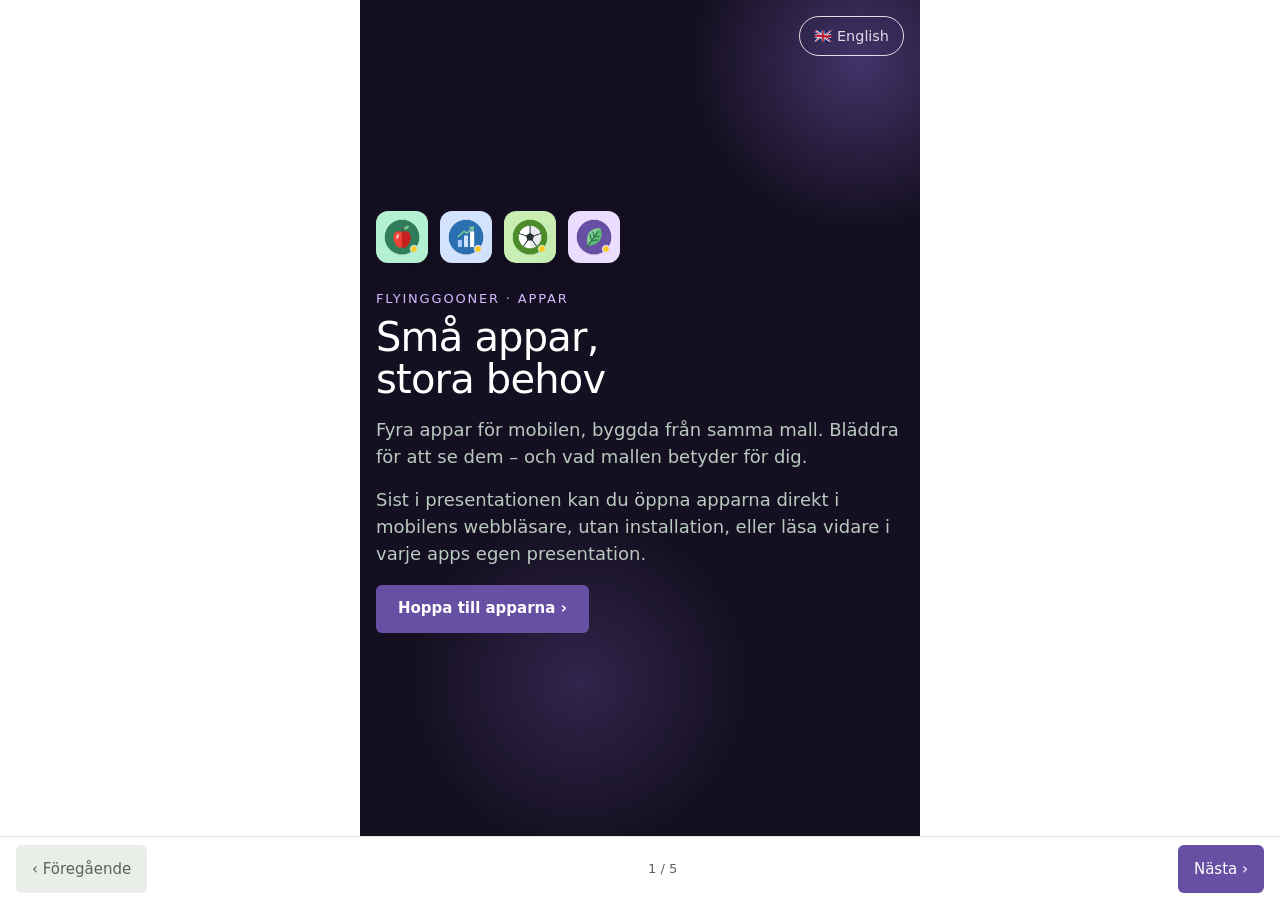
==== index.html @ fece5c69 "Presentationer: backup låses med ett starkt lösenord som skapas åt dig, finns under Inställningar Co" ====
<!doctype html>
<html lang="sv">
<head>
<meta charset="utf-8">
<meta name="viewport" content="width=device-width, initial-scale=1, viewport-fit=cover">
<meta http-equiv="Content-Security-Policy" content="default-src 'none'; script-src 'self'; style-src 'self'; require-trusted-types-for 'script'; img-src 'self'; manifest-src 'self'; worker-src 'self'; object-src 'none'; base-uri 'none'; form-action 'none'">
<meta name="referrer" content="no-referrer">
<meta name="color-scheme" content="light dark">
<link rel="icon" href="icons/stress-control.png">
<title>Små appar, stora behov</title>
<meta name="description" content="Fyra små mobilappar från samma mall: ingen inloggning, din data stannar i telefonen, låst backup.">
<link rel="stylesheet" href="presentation.css?v=4">
</head>
<body>
<!-- Startsida flyinggooner.github.io. Texten kommer från template/docs/standard.html; apparna och länkarna är startsidans egna. -->

<main class="deck" id="deck">

  <section class="title">
    <div class="glow"></div><div class="glow g2"></div>
    <div class="hero">
      <div class="icons"><img src="icons/simple-nutrition.png" alt=""><img src="icons/budget-buddy.png" alt=""><img src="icons/football.png" alt=""><img src="icons/stress-control.png" alt=""></div>
      <span class="eyebrow">flyinggooner · Appar</span>
      <h1>Små appar,<br>stora behov</h1>
      <p class="lead">Fyra appar för mobilen, byggda från samma mall. Bläddra för att se dem – och vad mallen betyder för dig.</p>
      <p class="lead">Sist i presentationen kan du öppna apparna direkt i mobilens webbläsare, utan installation, eller läsa vidare i varje apps egen presentation.</p>
      <p><a class="cta" href="#installera">Hoppa till apparna ›</a></p>
    </div>
  </section>

  <section>
    <span class="eyebrow">Utgångspunkten</span>
    <h2>Vanliga appar vill för mycket</h2>
    <p class="lead">Konto, reklam, avgifter och din data på deras server. Mina appar löser just det.</p>
    <div class="vs">
      <div class="vs-pair">
        <div class="vs-bad"><span class="vs-tag">Problemet</span><span class="vs-ic" aria-hidden="true">🍽️</span><div><b>Vanliga kaloriappar</b><span>Konto krävs, användarinlagda dubbletter, reklam och premiumvägg för det viktigaste.</span></div></div>
        <div class="vs-link" aria-hidden="true"><span>↓ löses av</span></div>
        <div class="vs-good"><img src="icons/simple-nutrition.png" alt=""><div><b>Simple nutrition</b><span>Labbanalyserad data från Livsmedelsverket, ett tryck per måltid, egna rätter i matlådor.</span></div></div>
      </div>
      <div class="vs-pair">
        <div class="vs-bad"><span class="vs-tag">Problemet</span><span class="vs-ic" aria-hidden="true">💸</span><div><b>Vanliga budgetappar</b><span>Vill koppla till banken, sorterar varje kaffe och kan sälja insikter om ditt köpbeteende.</span></div></div>
        <div class="vs-link" aria-hidden="true"><span>↓ löses av</span></div>
        <div class="vs-good"><img src="icons/budget-buddy.png" alt=""><div><b>Budget buddy</b><span>Planera månad för månad, se var det blir tight framåt – utan bankkoppling.</span></div></div>
      </div>
      <div class="vs-pair">
        <div class="vs-bad"><span class="vs-tag">Problemet</span><span class="vs-ic" aria-hidden="true">⚽</span><div><b>Vanliga fotbollsappar</b><span>Nyheter, spelreklam, notiser och videor i vägen för det du ville se.</span></div></div>
        <div class="vs-link" aria-hidden="true"><span>↓ löses av</span></div>
        <div class="vs-good"><img src="icons/football.png" alt=""><div><b>Football, not soccer</b><span>Tabell, matcher live och ditt lag i alla tävlingar – 16 ligor.</span></div></div>
      </div>
      <div class="vs-pair">
        <div class="vs-bad"><span class="vs-tag">Problemet</span><span class="vs-ic" aria-hidden="true">🧘</span><div><b>Vanliga stressappar</b><span>Prenumeration, ljudbibliotek och påminnelser – men inget som hjälper dig ta tag i det som stressar.</span></div></div>
        <div class="vs-link" aria-hidden="true"><span>↓ löses av</span></div>
        <div class="vs-good"><img src="icons/stress-control.png" alt=""><div><b>Stress control</b><span>Skriv ner det som snurrar med nästa steg, deadlines och personer – och släpp tanken.</span></div></div>
      </div>
    </div>
    <p class="note">Samma grund i alla: gratis, utan konto och reklam, och din data lämnar aldrig telefonen.</p>
  </section>

  <section>
    <span class="eyebrow">Så ser de ut</span>
    <h2>Fyra appar – samma känsla</h2>
    <div class="sub" data-title="Simple nutrition"><div class="shots"><img src="/simple-nutrition/docs/screenshots/today.png" alt="Simple nutrition – Idag"><img src="/simple-nutrition/docs/screenshots/week.png" alt="Simple nutrition – Vecka"><img src="/simple-nutrition/docs/screenshots/trend.png" alt="Simple nutrition – Trend"></div><p class="cap">Idag · Vecka · Trend</p></div>
    <div class="sub" data-title="Budget buddy"><div class="shots"><img src="/budget-buddy/docs/screenshots/month.png" alt="Budget buddy – Månad"><img src="/budget-buddy/docs/screenshots/overview.png" alt="Budget buddy – Översikt"><img src="/budget-buddy/docs/screenshots/stats.png" alt="Budget buddy – Statistik"></div><p class="cap">Månad · Översikt · Statistik</p></div>
    <div class="sub" data-title="Football, not soccer"><div class="shots"><img src="/Football-not-soccer/docs/screenshots/matches.png" alt="Football, not soccer – Matcher"><img src="/Football-not-soccer/docs/screenshots/table.png" alt="Football, not soccer – Tabell"><img src="/Football-not-soccer/docs/screenshots/team.png" alt="Football, not soccer – Lag"></div><p class="cap">Matcher · Tabell · Lag</p></div>
    <div class="sub" data-title="Stress control"><div class="shots"><img src="/Stress-control/docs/screenshots/cases.png" alt="Stress control – Trådar"><img src="/Stress-control/docs/screenshots/overview.png" alt="Stress control – Överblick"><img src="/Stress-control/docs/screenshots/archive.png" alt="Stress control – Arkiv"></div><p class="cap">Trådar · Överblick · Arkiv</p></div>
    <p class="note">Bläddra mellan apparna med ‹ › längst ner. Påhittad exempeldata.</p>
  </section>

  <section>
    <span class="eyebrow">Din data är din</span>
    <h2>Inget lämnar telefonen</h2>
    <table class="cmp">
      <tr><th></th><th>Vanliga appar</th><th>Mina appar</th></tr>
      <tr><td>Din data</td><td>På företagets server – kan läcka eller säljas</td><td><b>Bara i telefonen</b></td></tr>
      <tr><td>Konto</td><td>Krävs, med e-post och lösenord</td><td><b>Inget</b></td></tr>
      <tr><td>Backup</td><td>I företagets moln</td><td><b>Låst fil</b> med ett starkt lösenord som skapas åt dig – samma hårda kryptering som är praxis hos banker</td></tr>
      <tr><td>Reklam och spårning</td><td>Ofta</td><td><b>Aldrig</b></td></tr>
    </table>
    <p class="note">Enda undantaget: fotbollsappen hämtar resultat från en enda källa – aldrig med din data. Lösenordet hittar du under Inställningar – spara det i din lösenordshanterare. Det finns aldrig i filen, och utan det öppnas den inte.</p>
  </section>

  <section id="installera">
    <span class="eyebrow">Kom igång</span>
    <h2>Öppna – och spara på hemskärmen</h2>
    <div class="apps">
      <div class="app"><img src="icons/simple-nutrition.png" alt=""><div><b>Simple nutrition</b>
        <span class="links"><a href="/simple-nutrition/">Öppna appen</a><a href="/simple-nutrition/docs/presentation.html">Presentation</a></span></div></div>
      <div class="app"><img src="icons/budget-buddy.png" alt=""><div><b>Budget buddy</b>
        <span class="links"><a href="/budget-buddy/">Öppna appen</a><a href="/budget-buddy/docs/presentation.html">Presentation</a></span></div></div>
      <div class="app"><img src="icons/football.png" alt=""><div><b>Football, not soccer</b>
        <span class="links"><a href="/Football-not-soccer/">Öppna appen</a><a href="/Football-not-soccer/docs/presentation.html">Presentation</a></span></div></div>
      <div class="app"><img src="icons/stress-control.png" alt=""><div><b>Stress control</b>
        <span class="links"><a href="/Stress-control/">Öppna appen</a><a href="/Stress-control/docs/presentation.html">Presentation</a></span></div></div>
    </div>
    <ul class="f">
      <li><b>Android:</b> tryck på ⋮ och välj Installera app.</li>
      <li><b>iPhone:</b> i Safari, tryck på Dela och välj Lägg till på hemskärmen.</li>
    </ul>
    <p class="note">Då startar appen som en vanlig app, även utan nät. Öppnade du länken i Messenger? Välj först Öppna i webbläsare.</p>
  </section>

</main>
<nav class="nav" aria-label="Bläddra">
  <button type="button" class="prev" id="prev">‹ Föregående</button>
  <span class="count" id="count" aria-live="polite"></span>
  <button type="button" class="next" id="next">Nästa ›</button>
</nav>

<script src="i18n.js"></script>
<script src="presentation-en.js?v=4"></script>
<script src="presentation.js?v=4"></script>
</body>
</html>
---- presentation.css ----
/* Presentation – formspråk från projektstil.html (beslut 2026-11-11). Bara nyckelfärgerna skiljer apparna åt. */
:root {
  --key: #6750a4; --key-c: #eaddff; --on-key-c: #21005d; --key-hi: #d0bcff;
  --r-xs: 2px; --r-sm: 4px; --r-md: 6px; --r-lg: 8px; --r-xl: 12px; /* shape scale, see ../../CLAUDE.md */
  --ink: #191c1a; --muted: #5a625d; --line: #dfe4df;
  --paper: #ffffff; --tint: #f3f6f2; --tint2: #e9eee9;
  --dark: #151021; --on-dark: #ffffff; --dark-muted: #b9c9c0;
  --font: Roboto, "Roboto Flex", system-ui, -apple-system, "Segoe UI", sans-serif;
}
@media (prefers-color-scheme: dark) {
  :root { --ink: #e1e3df; --muted: #a9b2ac; --line: #2c332f; --paper: #111412; --tint: #1b201d; --tint2: #242a26; --dark: #0b0812; }
}
* { box-sizing: border-box; }
html, body { margin: 0; background: var(--paper); color: var(--ink); font-family: var(--font); -webkit-text-size-adjust: 100%; }
body { padding-bottom: 64px; }

.deck { max-width: 560px; margin: 0 auto; }
.deck > section { min-height: calc(100svh - 64px); display: flex; flex-direction: column; justify-content: center; position: relative; overflow: clip;
  padding: 48px 16px 40px; border-top: 6px solid var(--key); }
.deck > section[hidden] { display: none; }
.deck > section.title { background: var(--dark); color: var(--on-dark); border-top: 0; }

.eyebrow { display: block; font-size: 13px; font-weight: 500; letter-spacing: .14em; text-transform: uppercase; color: var(--key); margin-bottom: 10px; }
.title .eyebrow { color: var(--key-hi); }
h1 { font-size: 40px; font-weight: 400; line-height: 1.05; margin: 0; letter-spacing: -.02em; }
h2 { font-size: 28px; font-weight: 400; line-height: 1.1; margin: 0 0 20px; letter-spacing: -.01em; }
h3 { font-size: 18px; font-weight: 500; margin: 0 0 6px; }
p { font-size: 15px; line-height: 1.5; color: var(--muted); margin: 0; }
.lead { font-size: 18px; }
.title .lead { color: var(--dark-muted); margin-top: 16px; }
strong, b { color: var(--ink); font-weight: 500; }
.title strong { color: var(--on-dark); }
.note { font-size: 13px; margin-top: 14px; opacity: .85; }

/* Titel */
.glow { position: absolute; right: -120px; top: -120px; width: 360px; height: 360px; border-radius: 50%;
  background: radial-gradient(circle, color-mix(in srgb, var(--key) 55%, transparent), transparent 65%); pointer-events: none; }
.glow.g2 { right: auto; left: 40px; top: 60%; opacity: .6; }
.hero { position: relative; }
.icons { display: flex; align-items: center; gap: 12px; margin-bottom: 28px; }
.icons img { width: 64px; height: 64px; border-radius: var(--r-xl); box-shadow: 0 20px 40px -16px rgba(0,0,0,.6); }
.ver { font-size: 12px; color: var(--dark-muted); border: 1px solid currentColor; border-radius: var(--r-sm); padding: 2px 8px; }

/* Kort och fakta */
.cols { display: grid; gap: 12px; }
.card { background: var(--tint); border-radius: var(--r-lg); padding: 18px; }
.card .ic { width: 44px; height: 44px; border-radius: var(--r-lg); display: grid; place-items: center; font-size: 22px; background: var(--key-c); color: var(--on-key-c); margin-bottom: 12px; }
.facts { display: grid; grid-template-columns: 1fr 1fr; gap: 10px; margin-top: 20px; }
.facts div { background: var(--tint); border-radius: var(--r-lg); padding: 14px; }
.facts b { display: block; font-size: 32px; font-weight: 400; color: var(--key); line-height: 1.1; }
.facts span { font-size: 14px; color: var(--muted); }

/* Appens sida */
.ph { display: flex; align-items: center; gap: 12px; margin-bottom: 12px; }
.ph img { width: 52px; height: 52px; border-radius: var(--r-xl); }
.ph .name { font-size: 24px; font-weight: 400; margin: 0; }
.chip { display: inline-block; padding: 4px 10px; border-radius: var(--r-sm); font-size: 12px; font-weight: 500; background: var(--key-c); color: var(--on-key-c); }
ul.f { list-style: none; padding: 0; margin: 14px 0 0; display: grid; gap: 8px; }
ul.f li { font-size: 15px; color: var(--muted); padding-left: 24px; position: relative; }
ul.f li::before { content: ""; position: absolute; left: 0; top: 5px; width: 10px; height: 10px; border-radius: var(--r-xs); background: var(--key); }
.shots { display: flex; gap: 8px; justify-content: center; margin-top: 20px; }
.shots img { width: 31%; border-radius: var(--r-lg); border: 2px solid var(--paper); outline: 1px solid var(--line); box-shadow: 0 30px 50px -28px rgba(0,0,0,.45); }
.cap { text-align: center; font-size: 13px; color: var(--muted); margin-top: 10px; }

/* Telefonskiss (appar utan skärmbilder) */
.phone { width: 100%; max-width: 320px; margin: 20px auto 0; background: var(--paper); border-radius: var(--r-xl); padding: 16px; display: grid; gap: 10px;
  outline: 8px solid #1c1b24; box-shadow: 0 40px 70px -30px rgba(0,0,0,.5); }
.mc { background: var(--tint); border-radius: var(--r-lg); padding: 12px 14px; font-size: 14px; }
.mc .t { font-size: 11px; letter-spacing: .08em; text-transform: uppercase; color: var(--muted); margin-bottom: 6px; }
.row { display: grid; grid-template-columns: 1fr auto 1fr; gap: 10px; padding: 4px 0; font-variant-numeric: tabular-nums; }
.row > span:first-child { text-align: right; }
.live { display: block; text-align: center; color: #c62828; font-size: 11px; font-weight: 700; }
.gl { font-size: 12px; color: var(--muted); padding: 0 0 4px; text-align: center; }
.tr { display: grid; grid-template-columns: 22px 1fr 34px; gap: 8px; padding: 4px 8px; border-radius: var(--r-md); font-variant-numeric: tabular-nums; }
.tr.me { background: var(--key-c); color: var(--on-key-c); font-weight: 500; }

/* Flöde, steg och tabeller */
.flow { display: grid; gap: 8px; }
.fbox { background: var(--tint); border-radius: var(--r-lg); padding: 12px 14px; font-size: 14px; line-height: 1.45; color: var(--muted); }
.fbox b { display: block; font-size: 15px; margin-bottom: 4px; }
.fbox .kv { display: block; padding: 3px 0; border-top: 1px solid var(--line); }
.farr { text-align: center; color: var(--key); font-size: 18px; line-height: 1; }
code { font: 500 13px ui-monospace, Consolas, monospace; color: var(--on-key-c); background: var(--key-c); padding: 1px 4px; border-radius: var(--r-sm); }
.steps { display: grid; gap: 12px; counter-reset: s; padding: 0; margin: 0; list-style: none; }
.steps li { counter-increment: s; display: grid; grid-template-columns: 32px 1fr; gap: 12px; align-items: center; font-size: 15px; line-height: 1.45; color: var(--muted); }
.steps li::before { content: counter(s); width: 32px; height: 32px; border-radius: 50%; background: var(--key); color: #fff; display: grid; place-items: center; font-size: 15px; }
.url { font: 500 13px ui-monospace, Consolas, monospace; color: var(--ink); word-break: break-all; }
.cmp { border-collapse: collapse; font-size: 14px; width: 100%; }
.cmp th, .cmp td { text-align: left; padding: 8px 6px; border-bottom: 1px solid var(--line); vertical-align: top; }
.cmp th { opacity: .7; font-weight: 500; }
pre { background: var(--dark); color: #d6e6dd; border-radius: var(--r-lg); padding: 16px; font-size: 13px; line-height: 1.6; margin: 0 0 14px; overflow-x: auto; }
pre em { color: var(--key-hi); font-style: normal; }

/* Design */
.palette { display: flex; gap: 8px; margin-top: 14px; }
.sw { flex: 1; min-width: 0; height: 52px; border-radius: var(--r-lg); display: flex; align-items: flex-end; padding: 8px; font-size: 12px; }
.sw.p { background: var(--key); color: #fff; } .sw.c { background: var(--key-c); color: var(--on-key-c); }
.sw.s { background: var(--tint2); color: var(--ink); } .sw.d { background: var(--dark); color: #fff; }
.shapes { display: grid; grid-template-columns: 1fr 1fr; gap: 8px; margin-top: 14px; }
.shape { height: 44px; display: grid; place-items: center; font-size: 13px; background: var(--tint2); }
.shape.r8 { border-radius: var(--r-lg); } .shape.r4 { border-radius: var(--r-sm); background: none; border: 2px solid var(--line); }
.shape.r6 { border-radius: var(--r-md); background: var(--key); color: #fff; } .shape.r12 { border-radius: var(--r-xl); }

/* Kvalitetsstämpel (säkerhetskontroll + funktionstester) */
.checks-h { margin: 18px 0 0; font-size: 12px; font-weight: 600; letter-spacing: .06em; text-transform: uppercase; color: var(--muted); }
.checks { list-style: none; margin: 8px 0 0; padding: 0; display: grid; gap: 10px; }
.checks li { display: grid; grid-template-columns: 22px 1fr; column-gap: 10px; font-size: 15px; line-height: 1.35; }
.checks li::before { content: "\2713"; grid-row: span 2; width: 22px; height: 22px; border-radius: var(--r-xs); background: var(--key); color: #fff; display: grid; place-items: center; font-weight: 700; font-size: 14px; }
.checks b { font-weight: 500; }
.checks span { color: var(--muted); font-size: 13px; }

/* Bläddring (presentation.js) */
.nav { position: fixed; left: 0; right: 0; bottom: 0; height: 64px; display: flex; align-items: center; justify-content: space-between; gap: 8px;
  padding: 0 16px env(safe-area-inset-bottom); background: var(--paper); border-top: 1px solid var(--line); }
.nav button { min-height: 48px; padding: 0 16px; border-radius: var(--r-md); border: 0; background: var(--key); color: #fff; font: 500 15px var(--font); cursor: pointer; }
.nav button:disabled { background: var(--tint2); color: var(--muted); cursor: default; }
.nav button:focus-visible { outline: 3px solid var(--key-hi); outline-offset: 2px; }
.count { font-size: 13px; color: var(--muted); font-variant-numeric: tabular-nums; }
@media print { .nav { display: none; } .deck > section[hidden] { display: flex; } .deck > section { min-height: 0; page-break-after: always; } }

/* Startsidan: appkort med länkar */
.icons img { width: 52px; height: 52px; }
.apps { display: grid; gap: 10px; }
.app { display: grid; grid-template-columns: 48px 1fr; gap: 12px; align-items: start; background: var(--tint); border-radius: var(--r-lg); padding: 12px 14px; }
.app img { width: 48px; height: 48px; border-radius: var(--r-lg); }
.app b { display: block; font-size: 16px; }
.app p { font-size: 14px; margin: 2px 0 6px; }
.links { display: flex; flex-wrap: wrap; gap: 6px 14px; }
.links a { color: var(--key); font-weight: 500; font-size: 14px; text-decoration: none; min-height: 32px; display: inline-flex; align-items: center; }
.links a:first-child { background: var(--key); color: #fff; padding: 0 12px; border-radius: var(--r-md); }
@media (prefers-color-scheme: dark) { .links a { color: var(--key-hi); } .links a:first-child { color: #fff; } }

/* Språkknapp på första bilden (2026-11-15) */
.lang-btn { position: absolute; top: 16px; right: 16px; z-index: 2; min-height: 40px; padding: 0 14px; border-radius: 20px; border: 1px solid currentColor; background: transparent; color: inherit; font: inherit; font-size: .9rem; cursor: pointer; opacity: .85; }
.lang-btn:hover, .lang-btn:focus-visible { opacity: 1; }

/* Delbilder (2026-11-15): egna pilar ovanför de vanliga, bara på bilder med .sub */
.subnav { position: fixed; left: 0; right: 0; bottom: 64px; height: 56px; display: flex; align-items: center; justify-content: center; gap: 12px; background: var(--tint); border-top: 1px solid var(--line); }
.subnav[hidden] { display: none; }
.subnav button { width: 48px; height: 44px; border-radius: var(--r-md); border: 1px solid var(--key); background: var(--paper); color: var(--key); font: 500 22px var(--font); cursor: pointer; }
.subnav span { min-width: 170px; text-align: center; font-size: 14px; color: var(--ink); font-variant-numeric: tabular-nums; }
.deck > section:has(.sub) { padding-bottom: 96px; }
.sub[hidden] { display: none; }
@media print { .subnav { display: none; } .sub[hidden] { display: block; } }
a.url { text-decoration: underline; }
.cta { display: inline-block; margin-top: 18px; padding: 12px 22px; min-height: 48px; box-sizing: border-box; border-radius: var(--r-md); background: var(--key); color: #fff; font-weight: 600; text-decoration: none; }
/* Problem → lösning (startsidan) */
.vs { display: grid; gap: 10px; margin-top: 14px; }
.vs-pair { border-radius: var(--r-lg); overflow: hidden; border: 1px solid var(--line); }
.vs-bad, .vs-good { display: grid; grid-template-columns: 32px 1fr; gap: 10px; align-items: start; padding: 10px 12px; font-size: 13px; line-height: 1.4; }
.vs-bad { background: var(--tint); color: var(--muted); }
.vs-good { background: var(--paper); color: var(--muted); border-top: 3px solid var(--key); }
.vs-bad b, .vs-good b { display: block; color: var(--ink); font-size: 14px; }
.vs-ic { font-size: 22px; line-height: 32px; text-align: center; }
.vs-good img { width: 32px; height: 32px; border-radius: var(--r-md); }
.vs { gap: 16px; }
.vs-pair { border: 2px solid var(--key); }
.vs-bad { grid-template-columns: 32px 1fr; position: relative; padding-top: 26px; }
.vs-tag { position: absolute; top: 8px; left: 12px; font-size: 10px; font-weight: 700; letter-spacing: .08em; text-transform: uppercase; color: #c0392b; }
.vs-good { border-top: 0; }
.vs-link { height: 0; position: relative; border-top: 1px dashed var(--line); }
.vs-link span { position: absolute; left: 50%; top: 0; transform: translate(-50%, -50%); background: var(--key); color: #fff; font-size: 11px; font-weight: 600; padding: 3px 10px; border-radius: 999px; white-space: nowrap; }
@media (prefers-color-scheme: dark) { .vs-tag { color: #ff8a80; } }
.vs-bad { padding-bottom: 18px; } .vs-good { padding-top: 18px; }
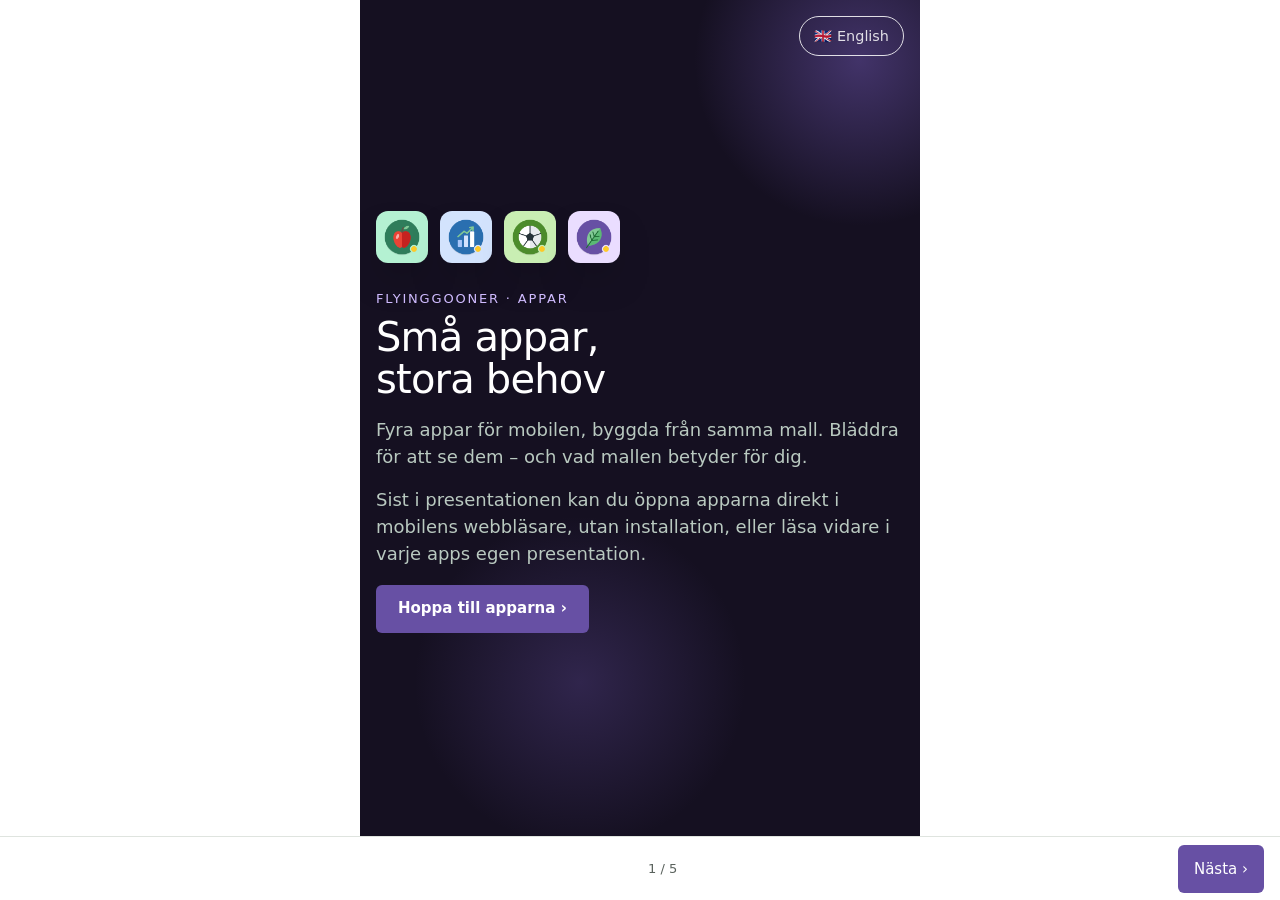
==== commit 4bce25e7: "Startsidan: snyggare Kom igång – app-kort med undertitel, knappar till höger, installationsruta Co-A" ====
--- a/index.html
+++ b/index.html
@@ -9,7 +9,7 @@
 <link rel="icon" href="icons/stress-control.png">
 <title>Små appar, stora behov</title>
 <meta name="description" content="Fyra små mobilappar från samma mall: ingen inloggning, din data stannar i telefonen, låst backup.">
-<link rel="stylesheet" href="presentation.css?v=4">
+<link rel="stylesheet" href="presentation.css?v=5">
 </head>
 <body>
 <!-- Startsida flyinggooner.github.io. Texten kommer från template/docs/standard.html; apparna och länkarna är startsidans egna. -->
@@ -36,7 +36,7 @@
       <div class="vs-pair">
         <div class="vs-bad"><span class="vs-tag">Problemet</span><span class="vs-ic" aria-hidden="true">🍽️</span><div><b>Vanliga kaloriappar</b><span>Konto krävs, användarinlagda dubbletter, reklam och premiumvägg för det viktigaste.</span></div></div>
         <div class="vs-link" aria-hidden="true"><span>↓ löses av</span></div>
-        <div class="vs-good"><img src="icons/simple-nutrition.png" alt=""><div><b>Simple nutrition</b><span>Labbanalyserad data från Livsmedelsverket, ett tryck per måltid, egna rätter i matlådor.</span></div></div>
+        <div class="vs-good"><img src="icons/simple-nutrition.png" alt=""><div><b>Simple nutrition</b><span>Enkelt eller noggrant – du väljer: färdiga schablonrätter i tre lätta nivåer, eller exakt per livsmedel med data byggd på Livsmedelsverkets databas.</span></div></div>
       </div>
       <div class="vs-pair">
         <div class="vs-bad"><span class="vs-tag">Problemet</span><span class="vs-ic" aria-hidden="true">💸</span><div><b>Vanliga budgetappar</b><span>Vill koppla till banken, sorterar varje kaffe och kan sälja insikter om ditt köpbeteende.</span></div></div>
@@ -77,27 +77,28 @@
       <tr><td>Backup</td><td>I företagets moln</td><td><b>Låst fil</b> med ett starkt lösenord som skapas åt dig – samma hårda kryptering som är praxis hos banker</td></tr>
       <tr><td>Reklam och spårning</td><td>Ofta</td><td><b>Aldrig</b></td></tr>
     </table>
-    <p class="note">Enda undantaget: fotbollsappen hämtar resultat från en enda källa – aldrig med din data. Lösenordet hittar du under Inställningar – spara det i din lösenordshanterare. Det finns aldrig i filen, och utan det öppnas den inte.</p>
+    <p class="note">Enda undantaget: fotbollsappen hämtar resultat från en enda källa – aldrig med din data. Så fort data lämnar appen via backup är den skyddad med den här krypteringen. Lösenordet hittar du under Inställningar – spara det i din lösenordshanterare. Det finns aldrig i filen, och utan det öppnas den inte.</p>
   </section>
 
   <section id="installera">
     <span class="eyebrow">Kom igång</span>
-    <h2>Öppna – och spara på hemskärmen</h2>
+    <h2>Välj en app och kom igång</h2>
     <div class="apps">
-      <div class="app"><img src="icons/simple-nutrition.png" alt=""><div><b>Simple nutrition</b>
-        <span class="links"><a href="/simple-nutrition/">Öppna appen</a><a href="/simple-nutrition/docs/presentation.html">Presentation</a></span></div></div>
-      <div class="app"><img src="icons/budget-buddy.png" alt=""><div><b>Budget buddy</b>
-        <span class="links"><a href="/budget-buddy/">Öppna appen</a><a href="/budget-buddy/docs/presentation.html">Presentation</a></span></div></div>
-      <div class="app"><img src="icons/football.png" alt=""><div><b>Football, not soccer</b>
-        <span class="links"><a href="/Football-not-soccer/">Öppna appen</a><a href="/Football-not-soccer/docs/presentation.html">Presentation</a></span></div></div>
-      <div class="app"><img src="icons/stress-control.png" alt=""><div><b>Stress control</b>
-        <span class="links"><a href="/Stress-control/">Öppna appen</a><a href="/Stress-control/docs/presentation.html">Presentation</a></span></div></div>
+      <div class="app"><img src="icons/simple-nutrition.png" alt=""><div class="app-txt"><b>Simple nutrition</b><span>Mat och näring</span></div>
+        <div class="links"><a href="/simple-nutrition/">Öppna</a><a href="/simple-nutrition/docs/presentation.html">Om appen</a></div></div>
+      <div class="app"><img src="icons/budget-buddy.png" alt=""><div class="app-txt"><b>Budget buddy</b><span>Ekonomi månad för månad</span></div>
+        <div class="links"><a href="/budget-buddy/">Öppna</a><a href="/budget-buddy/docs/presentation.html">Om appen</a></div></div>
+      <div class="app"><img src="icons/football.png" alt=""><div class="app-txt"><b>Football, not soccer</b><span>Resultat och tabeller</span></div>
+        <div class="links"><a href="/Football-not-soccer/">Öppna</a><a href="/Football-not-soccer/docs/presentation.html">Om appen</a></div></div>
+      <div class="app"><img src="icons/stress-control.png" alt=""><div class="app-txt"><b>Stress control</b><span>Släpp det som snurrar</span></div>
+        <div class="links"><a href="/Stress-control/">Öppna</a><a href="/Stress-control/docs/presentation.html">Om appen</a></div></div>
     </div>
-    <ul class="f">
-      <li><b>Android:</b> tryck på ⋮ och välj Installera app.</li>
-      <li><b>iPhone:</b> i Safari, tryck på Dela och välj Lägg till på hemskärmen.</li>
-    </ul>
-    <p class="note">Då startar appen som en vanlig app, även utan nät. Öppnade du länken i Messenger? Välj först Öppna i webbläsare.</p>
+    <div class="install">
+      <b>Lägg appen på hemskärmen</b>
+      <p><span class="os">Android</span> Tryck på ⋮ och välj Installera app.</p>
+      <p><span class="os">iPhone</span> I Safari: tryck på Dela och välj Lägg till på hemskärmen.</p>
+      <p class="muted">Då startar den som en vanlig app, även utan nät. Öppnade du länken i Messenger? Välj först Öppna i webbläsare.</p>
+    </div>
   </section>
 
 </main>
@@ -108,7 +109,7 @@
 </nav>
 
 <script src="i18n.js"></script>
-<script src="presentation-en.js?v=4"></script>
+<script src="presentation-en.js?v=5"></script>
 <script src="presentation.js?v=4"></script>
 </body>
 </html>
--- a/presentation.css
+++ b/presentation.css
@@ -120,14 +120,22 @@
 
 /* Startsidan: appkort med länkar */
 .icons img { width: 52px; height: 52px; }
-.apps { display: grid; gap: 10px; }
-.app { display: grid; grid-template-columns: 48px 1fr; gap: 12px; align-items: start; background: var(--tint); border-radius: var(--r-lg); padding: 12px 14px; }
-.app img { width: 48px; height: 48px; border-radius: var(--r-lg); }
-.app b { display: block; font-size: 16px; }
+.apps { display: grid; gap: 8px; }
+.app { display: grid; grid-template-columns: 44px 1fr auto; gap: 12px; align-items: center; background: var(--tint); border-radius: var(--r-lg); padding: 10px 12px; }
+.app img { width: 44px; height: 44px; border-radius: var(--r-lg); }
+.app-txt { min-width: 0; }
+.app b { display: block; font-size: 16px; line-height: 1.25; }
+.app-txt span { display: block; font-size: 13px; color: var(--muted); }
 .app p { font-size: 14px; margin: 2px 0 6px; }
-.links { display: flex; flex-wrap: wrap; gap: 6px 14px; }
-.links a { color: var(--key); font-weight: 500; font-size: 14px; text-decoration: none; min-height: 32px; display: inline-flex; align-items: center; }
-.links a:first-child { background: var(--key); color: #fff; padding: 0 12px; border-radius: var(--r-md); }
+.links { display: flex; flex-direction: column; gap: 4px; align-items: stretch; }
+.links a { color: var(--key); font-weight: 500; font-size: 14px; text-decoration: none; min-height: 32px; display: inline-flex; align-items: center; justify-content: center; padding: 0 12px; border-radius: var(--r-md); }
+.links a:first-child { background: var(--key); color: #fff; }
+.install { margin-top: 14px; background: var(--tint); border-radius: var(--r-lg); padding: 12px 14px; font-size: 14px; color: var(--muted); }
+.install b { display: block; color: var(--ink); font-size: 15px; margin-bottom: 6px; }
+.install p { margin: 4px 0; }
+.install .os { display: inline-block; min-width: 64px; font-weight: 600; color: var(--ink); }
+.install .muted { font-size: 13px; margin-top: 8px; }
+.nav button:disabled { visibility: hidden; }
 @media (prefers-color-scheme: dark) { .links a { color: var(--key-hi); } .links a:first-child { color: #fff; } }
 
 /* Språkknapp på första bilden (2026-11-15) */
